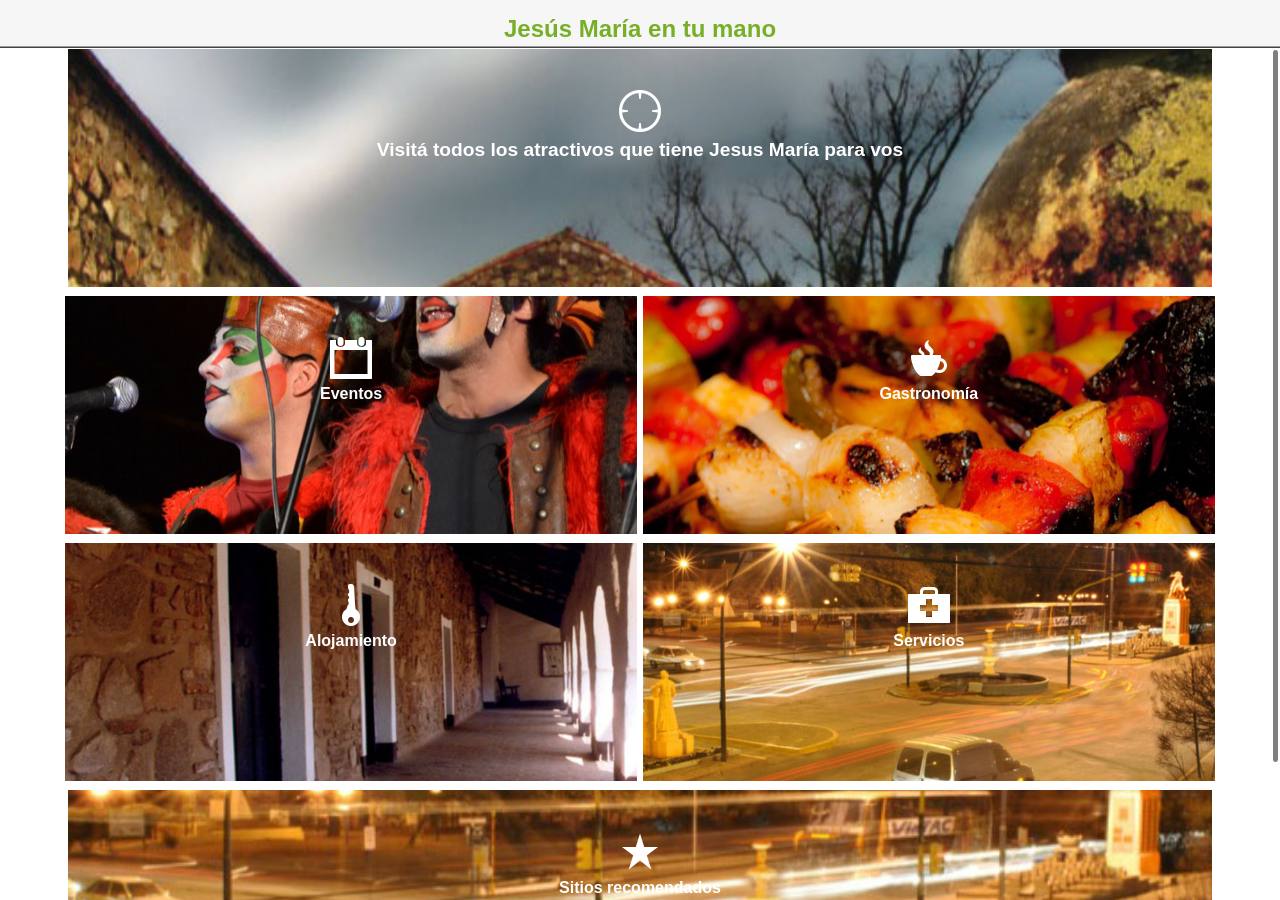
==== dc/dc/index.html @ 5f482e43 "Nuevo Swiper funcionando" ====
<!DOCTYPE html>
<html>
<head>
    <title></title>
   <!--  <meta name="viewport" content="initial-scale=1.0; maximum-scale=1.0; minimum-scale=1.0; user-scalable=no;" /> -->
    <meta name="viewport" content="width=device-width, initial-scale=1.0, maximum-scale=1.0, user-scalable=no">

    <link rel="stylesheet" href="libs/app-ui/viewnavigator/viewnavigator.css" type="text/css" />
    <link rel="stylesheet" href="libs/css/activityIndicator.css" type="text/css" />
    <link rel="stylesheet" href="libs/css/idangerous.swiper.css" type="text/css" />
    <link rel="stylesheet" href="libs/leaflet/leaflet.css" type="text/css" />
    <link rel="stylesheet" href="libs/bootstrap/css/bootstrap.css" type="text/css" />
    <link rel="stylesheet" href="assets/styles.css" type="text/css" />
    <link rel="stylesheet" href="assets/ionicons.css" type="text/css" />

</head>

<body>
    <div id="viewNavigator_header" style="">
        <div class="viewNavigator_header_title">Descubr&iacute; Calamuchita</div>
    </div>
    <div id="homeView" style="height:100%; position:absolute; top:46px; padding: 0px; padding-top: 40px;">
        <div class="activityIndicator"></div>
    </div>


    <!-- USED FOR PRECACHING CSS STYLES AND ASSETS -->
    <div style="width:0px;height:0px;overflow: hidden; visibility: hidden">
        <div class="viewNavigator_backButton" />
        <div class="viewNavigator_backButton_active" />
        <div class="viewNavigator_backButton:active" />
        <div class="searchGraphic" />
        <div class="header" />
        <img src="assets/images/lettuce.jpg"/>
        <!-- <img src="assets/images/iOSbackButton.png"/>
        <img src="assets/images/iOSbackButton_active.png"/> -->
        <img src="assets/images/usa.png" />
        <img src="assets/images/walk/52bf27.png" />
        <img src="assets/images/walk/e87562.png" />
        <img src="assets/images/walk/e8da62.png" />
        <ul class="data-list"><li>test</li></ul>
    </div>

</body>

<!-- LIBS -->
<script src="libs/jquery-1.10.1.min.js"></script>
<script src="libs/jquery.animate-enhanced.js"></script>
<script src="libs/iscroll.js"></script>
<script src="libs/underscore-1.3.3.min.js"></script>
<script src="libs/backbone-0.9.2.min.js"></script>
<script src="libs/noClickDelay.js"></script>
<script src="libs/app-ui/viewnavigator/viewnavigator.js"></script>
<script src="libs/geo.js"></script>
<script src="libs/leaflet/leaflet.js"></script>
<!-- <script src="libs/swipe.js"></script> -->
<script src="libs/bootstrap/js/bootstrap.min.js"></script>
<script src="libs/idangerous.swiper-2.1.min.js"></script>

<script src="cordova.js"></script>

<!-- APP SCRIPTS -->
<script src="app/App.js"></script>
<script src="app/TemplateManager.js"></script>
<script src="app/views/AboutView.js"></script>
<script src="app/views/HomeView.js"></script>
<script src="app/views/LoadItemsView.js"></script>
<script src="app/views/ListView.js"></script>
<script src="app/views/ListItemView.js"></script>
<script src="app/views/ItemView.js"></script>
<script src="app/views/ItemView.js"></script>
<script src="app/util/NativeUtil.js"></script>
<script src="app/util/GeoWatcher.js"></script>
<script src="app/util/ViewNavigatorUtil.js"></script>
<script src="app/util/HTMLUtil.js"></script>
<script src="app/util/POIUtil.js"></script>
<script src="app/util/JSonUtil.js"></script>
<script src="app/model/ModelManager.js"></script>
<script src="app/main.js"></script>

</html>
---- dc/dc/libs/app-ui/viewnavigator/viewnavigator.css ----
/*
THIS SOFTWARE IS PROVIDED BY ANDREW M. TRICE ''AS IS'' AND ANY EXPRESS OR IMPLIED
WARRANTIES, INCLUDING, BUT NOT LIMITED TO, THE IMPLIED WARRANTIES OF MERCHANTABILITY AND
FITNESS FOR A PARTICULAR PURPOSE ARE DISCLAIMED. IN NO EVENT SHALL ANDREW M. TRICE OR
CONTRIBUTORS BE LIABLE FOR ANY DIRECT, INDIRECT, INCIDENTAL, SPECIAL, EXEMPLARY, OR
CONSEQUENTIAL DAMAGES (INCLUDING, BUT NOT LIMITED TO, PROCUREMENT OF SUBSTITUTE GOODS OR
SERVICES; LOSS OF USE, DATA, OR PROFITS; OR BUSINESS INTERRUPTION) HOWEVER CAUSED AND ON
ANY THEORY OF LIABILITY, WHETHER IN CONTRACT, STRICT LIABILITY, OR TORT (INCLUDING
NEGLIGENCE OR OTHERWISE) ARISING IN ANY WAY OUT OF THE USE OF THIS SOFTWARE, EVEN IF
ADVISED OF THE POSSIBILITY OF SUCH DAMAGE.
*/


.viewNavigator_root {
	width:100%;
	height:100%;
	background-color:666666;
	overflow:hidden;
}

.viewNavigator_header {
	position:absolute;
	width:100%;
	height:46px;
	overflow:hide;
	padding:0px;
}

.viewNavigator_header_backlink {
	position:absolute;
	top:0px;
	left:0px;
	z-index:2;
	
	white-space: nowrap;
    overflow: hidden;
    text-overflow: ellipsis;
    -o-text-overflow: ellipsis;
    
    max-width:30%;
}

.viewNavigator_header_title {

	position:absolute;
	top:12px;
	left:0%;
	right:0%;
	margin-left:auto;
	margin-right:auto;
	text-align:center;
	font-weight: bold;
	color: #FFFFFF;
	white-space: nowrap;
    overflow: hidden;
    text-overflow: ellipsis;
    -o-text-overflow: ellipsis;
    
    max-width:48%;
}

.viewNavigator_headerContent {

    backface-visibility: hidden;
	-webkit-backface-visibility: hidden;
	
	transform: translate3d(0,0,0);
	-webkit-transform: translate3d(0,0,0);

	position:absolute;
}

.viewNavigator_headerActions {
    position: absolute;
    top:0px;
    right:0px;
    padding-top: 8px;
    padding-right: 10px;
}

.viewNavigator_content {
	position:absolute;
	top:46px;
	left:0px;
	right:0px;
	bottom:0px;
	overflow:hidden;
	
   backface-visibility: hidden;
	-webkit-backface-visibility: hidden;
    -webkit-transform:translate3d(0,0,0);
}


/* ANDROID BUG WORKAROUND */
.viewNavigator_content select {
	overflow:auto;
	position:relative;
    backface-visibility: auto;
	-webkit-backface-visibility: auto;
}

/*
.viewNavigator_content div {

    backface-visibility: visible;
    -webkit-backface-visibility: visible;
    -webkit-transform: translate3d(0,0,0);
}*/

.viewNavigator_contentHolder {
	position:absolute;
	top:0px;
	left:0px;
	right:0px;
	bottom:0px;
	background-color:white;
	overflow:auto;
	padding:0px;
	margin:0px;
    overflow: hidden;
	-webkit-overflow-scrolling : touch;
	min-width:100%;
	min-height:100%

    backface-visibility: hidden;
	-webkit-backface-visibility: hidden;

}

.viewNavigator_backface {
/*    backface-visibility: hidden;
	-webkit-backface-visibility: hidden;
*/
}

.viewNavigator_backButtonPosition {
	position:absolute;
	left: 5px;
	top: .6em;
}

.viewNavigator_backButton
{
	cursor:pointer;
	display: inline-block;
	white-space: nowrap;
	background-color: #ccc;
	border-radius: .2em;
	padding: 4px 10px;
	box-shadow: 0 0 1px 1px rgba(255,255,255,.8) inset, 0 1px 0 rgba(0,0,0,.3);
}

.viewNavigator_backButton:active
{
	background-color: #ddd;
}
---- dc/dc/libs/css/activityIndicator.css ----
.activityIndicator {
	height: 40px;
	width: 40px;
	-webkit-background-size: 40px 40px;
	margin: 0px auto;
	background-image: url("[data-uri]");
	-webkit-animation-duration: 1s;
	-webkit-animation-iteration-count: infinite;
	-webkit-animation-timing-function: linear;
	-webkit-animation-name: spinnerAnim;
}
@-webkit-keyframes spinnerAnim {
	0% { -webkit-transform: rotate(0deg); }
	100% { -webkit-transform: rotate(360deg); }
}
---- dc/dc/libs/leaflet/leaflet.css ----
/* required styles */

.leaflet-map-pane,
.leaflet-tile,
.leaflet-marker-icon,
.leaflet-marker-shadow,
.leaflet-tile-pane,
.leaflet-overlay-pane,
.leaflet-shadow-pane,
.leaflet-marker-pane,
.leaflet-popup-pane,
.leaflet-overlay-pane svg,
.leaflet-zoom-box,
.leaflet-image-layer,
.leaflet-layer { /* TODO optimize classes */
	position: absolute;
	}
.leaflet-container {
	overflow: hidden;
	outline: 0;
	}
.leaflet-tile,
.leaflet-marker-icon,
.leaflet-marker-shadow {
	-moz-user-select: none;
	-webkit-user-select: none;
	user-select: none;
	}
.leaflet-marker-icon,
.leaflet-marker-shadow {
	display: block;
	}
.leaflet-clickable {
	cursor: pointer;
	}
.leaflet-dragging, .leaflet-dragging .leaflet-clickable {
	cursor: move;
	}
.leaflet-container img {
    /* map is broken in FF if you have max-width: 100% on tiles */
	max-width: none !important;
	}
.leaflet-container img.leaflet-image-layer {
    /* stupid Android 2 doesn't understand "max-width: none" properly */
    max-width: 15000px !important;
    }

.leaflet-tile-pane { z-index: 2; }
.leaflet-objects-pane { z-index: 3; }
.leaflet-overlay-pane { z-index: 4; }
.leaflet-shadow-pane { z-index: 5; }
.leaflet-marker-pane { z-index: 6; }
.leaflet-popup-pane { z-index: 7; }

.leaflet-tile {
    filter: inherit;
    visibility: hidden;
	}
.leaflet-tile-loaded {
	visibility: inherit;
	}

.leaflet-zoom-box {
    width: 0;
    height: 0;
    }

/* Leaflet controls */

.leaflet-control {
	position: relative;
	z-index: 7;
	pointer-events: auto;
	}
.leaflet-top,
.leaflet-bottom {
	position: absolute;
	z-index: 1000;
	pointer-events: none;
	}
.leaflet-top {
	top: 0;
	}
.leaflet-right {
	right: 0;
	}
.leaflet-bottom {
	bottom: 0;
	}
.leaflet-left {
	left: 0;
	}
.leaflet-control {
	float: left;
	clear: both;
	}
.leaflet-right .leaflet-control {
	float: right;
	}
.leaflet-top .leaflet-control {
	margin-top: 10px;
	}
.leaflet-bottom .leaflet-control {
	margin-bottom: 10px;
	}
.leaflet-left .leaflet-control {
	margin-left: 10px;
	}
.leaflet-right .leaflet-control {
	margin-right: 10px;
	}

.leaflet-control-zoom {
	-moz-border-radius: 7px;
	-webkit-border-radius: 7px;
	border-radius: 7px;
	}
.leaflet-control-zoom {
	padding: 5px;
	background: rgba(0, 0, 0, 0.25);
	}
.leaflet-control-zoom a {
	background-color: rgba(255, 255, 255, 0.75);
	}
.leaflet-control-zoom a, .leaflet-control-layers a {
	background-position: 50% 50%;
	background-repeat: no-repeat;
	display: block;
	}
.leaflet-control-zoom a {
	-moz-border-radius: 4px;
	-webkit-border-radius: 4px;
	border-radius: 4px;
	width: 19px;
	height: 19px;
	}
.leaflet-control-zoom a:hover {
	background-color: #fff;
	}
.leaflet-touch .leaflet-control-zoom a {
	width: 27px;
	height: 27px;
	}
.leaflet-control-zoom-in {
	background-image: url(images/zoom-in.png);
	margin-bottom: 5px;
	}
.leaflet-control-zoom-out {
	background-image: url(images/zoom-out.png);
	}

.leaflet-control-layers {
	box-shadow: 0 1px 7px #999;
	background: #f8f8f9;
	-moz-border-radius: 8px;
	-webkit-border-radius: 8px;
	border-radius: 8px;
	}
.leaflet-control-layers a {
	background-image: url(images/layers.png);
	width: 36px;
	height: 36px;
	}
.leaflet-touch .leaflet-control-layers a {
	width: 44px;
	height: 44px;
	}
.leaflet-control-layers .leaflet-control-layers-list,
.leaflet-control-layers-expanded .leaflet-control-layers-toggle {
	display: none;
	}
.leaflet-control-layers-expanded .leaflet-control-layers-list {
	display: block;
	position: relative;
	}
.leaflet-control-layers-expanded {
	padding: 6px 10px 6px 6px;
	font: 12px/1.5 "Helvetica Neue", Arial, Helvetica, sans-serif;
	color: #333;
	background: #fff;
	}
.leaflet-control-layers input {
	margin-top: 2px;
	position: relative;
	top: 1px;
	}
.leaflet-control-layers label {
	display: block;
	}
.leaflet-control-layers-separator {
	height: 0;
	border-top: 1px solid #ddd;
	margin: 5px -10px 5px -6px;
	}

.leaflet-container .leaflet-control-attribution {
	background-color: rgba(255, 255, 255, 0.7);
	box-shadow: 0 0 5px #bbb;
	margin: 0;
    }

.leaflet-control-attribution,
.leaflet-control-scale-line {
	padding: 0 5px;
	color: #333;
	}

.leaflet-container .leaflet-control-attribution,
.leaflet-container .leaflet-control-scale {
	font: 11px/1.5 "Helvetica Neue", Arial, Helvetica, sans-serif;
	}

.leaflet-left .leaflet-control-scale {
	margin-left: 5px;
	}
.leaflet-bottom .leaflet-control-scale {
	margin-bottom: 5px;
	}

.leaflet-control-scale-line {
	border: 2px solid #777;
	border-top: none;
	color: black;
	line-height: 1;
	font-size: 10px;
	padding-bottom: 2px;
	text-shadow: 1px 1px 1px #fff;
	background-color: rgba(255, 255, 255, 0.5);
	}
.leaflet-control-scale-line:not(:first-child) {
	border-top: 2px solid #777;
	padding-top: 1px;
	border-bottom: none;
	margin-top: -2px;
	}
.leaflet-control-scale-line:not(:first-child):not(:last-child) {
	border-bottom: 2px solid #777;
	}

.leaflet-touch .leaflet-control-attribution, .leaflet-touch .leaflet-control-layers {
	box-shadow: none;
	}
.leaflet-touch .leaflet-control-layers {
	border: 5px solid #bbb;
	}


/* Zoom and fade animations */

.leaflet-fade-anim .leaflet-tile, .leaflet-fade-anim .leaflet-popup {
	opacity: 0;

	-webkit-transition: opacity 0.2s linear;
	-moz-transition: opacity 0.2s linear;
	-o-transition: opacity 0.2s linear;
	transition: opacity 0.2s linear;
	}
.leaflet-fade-anim .leaflet-tile-loaded, .leaflet-fade-anim .leaflet-map-pane .leaflet-popup {
	opacity: 1;
	}

.leaflet-zoom-anim .leaflet-zoom-animated {
	-webkit-transition: -webkit-transform 0.25s cubic-bezier(0.25,0.1,0.25,0.75);
	-moz-transition: -moz-transform 0.25s cubic-bezier(0.25,0.1,0.25,0.75);
	-o-transition: -o-transform 0.25s cubic-bezier(0.25,0.1,0.25,0.75);
	transition: transform 0.25s cubic-bezier(0.25,0.1,0.25,0.75);
	}

.leaflet-zoom-anim .leaflet-tile,
.leaflet-pan-anim .leaflet-tile,
.leaflet-touching .leaflet-zoom-animated {
    -webkit-transition: none;
    -moz-transition: none;
    -o-transition: none;
    transition: none;
    }

.leaflet-zoom-anim .leaflet-zoom-hide {
	visibility: hidden;
	}


/* Popup layout */

.leaflet-popup {
	position: absolute;
	text-align: center;
	}
.leaflet-popup-content-wrapper {
	padding: 1px;
	text-align: left;
	}
.leaflet-popup-content {
	margin: 14px 20px;
	}
.leaflet-popup-tip-container {
	margin: 0 auto;
	width: 40px;
	height: 20px;
	position: relative;
	overflow: hidden;
	}
.leaflet-popup-tip {
	width: 15px;
	height: 15px;
	padding: 1px;

	margin: -8px auto 0;

	-moz-transform: rotate(45deg);
	-webkit-transform: rotate(45deg);
	-ms-transform: rotate(45deg);
	-o-transform: rotate(45deg);
	transform: rotate(45deg);
	}
.leaflet-container a.leaflet-popup-close-button {
	position: absolute;
	top: 0;
	right: 0;
	padding: 4px 5px 0 0;
	text-align: center;
	width: 18px;
	height: 14px;
	font: 16px/14px Tahoma, Verdana, sans-serif;
	color: #c3c3c3;
	text-decoration: none;
	font-weight: bold;
	}
.leaflet-container a.leaflet-popup-close-button:hover {
	color: #999;
	}
.leaflet-popup-content p {
	margin: 18px 0;
	}
.leaflet-popup-scrolled {
	overflow: auto;
	border-bottom: 1px solid #ddd;
	border-top: 1px solid #ddd;
	}


/* Visual appearance */

.leaflet-container {
	background: #ddd;
	}
.leaflet-container a {
	color: #0078A8;
	}
.leaflet-container a.leaflet-active {
    outline: 2px solid orange;
    }
.leaflet-zoom-box {
	border: 2px dotted #05f;
	background: white;
	opacity: 0.5;
	}
.leaflet-div-icon {
    background: #fff;
    border: 1px solid #666;
    }
.leaflet-editing-icon {
    border-radius: 2px;
    }
.leaflet-popup-content-wrapper, .leaflet-popup-tip {
	background: white;

	box-shadow: 0 3px 10px #888;
	-moz-box-shadow: 0 3px 10px #888;
	-webkit-box-shadow: 0 3px 14px #999;
	}
.leaflet-popup-content-wrapper {
	-moz-border-radius: 20px;
	-webkit-border-radius: 20px;
	border-radius: 20px;
	}
.leaflet-popup-content {
	font: 12px/1.4 "Helvetica Neue", Arial, Helvetica, sans-serif;
	}
---- dc/dc/assets/styles.css ----
* {
-webkit-touch-callout: none;
-webkit-user-select: none;
}

input,
textarea {
	-webkit-touch-callout: auto;
	-webkit-user-select: auto;
}

body {
	position:absolute;
	top:0px;
	bottom:0px;
	left:0px;
	right:0px;
	overflow: hidden;
	padding: 0px;
	margin: 0px;
	background-color:#555;
}
.subtext {
    font-size:0.85em;
    font-color: #888;
}

.data-list {
	-webkit-touch-callout: none;
	-webkit-user-select: none;
	-khtml-user-select: none;
	-moz-user-select: none;
	-ms-user-select: none;
	user-select: none;
	overflow: hidden;
	position:relative;
	background-color: #FFF;
	min-height:100%;

	padding:0;
	margin:0;
	        /*
    backface-visibility: hidden;
	-webkit-backface-visibility: hidden;
	*/
}

.data-list-lightweight {
    -webkit-touch-callout: none;
    -webkit-user-select: none;
    -khtml-user-select: none;
    -moz-user-select: none;
    -ms-user-select: none;
    user-select: none;
    position:relative;
    margin: 0px;
}

.data-list-lightweight ul,
.data-list-lightweight li
.data-list ul,
.data-list li {
	padding:0;
	margin:0;
	border:none;
    position: relative;
}

.data-list-lightweight ul,
.data-list ul {
	display:block;
	width:100%;
	max-width:100%;
}

.data-list-lightweight li,
.data-list li {
    cursor:pointer;
    font-size:1em;
	padding:1em;
	padding-left:1em;
	padding-right:1px;
	display:block;
	border-top:1px solid #CCC;
	border-bottom:none;
    background-color: white;

    background-image:url('images/more_disclosure.png');
    background-position:right center;
    background-repeat:no-repeat;
}

.data-list-lightweight li.listSelected,
.data-list li.listSelected {
	color:#FFF;
	border-top:1px solid #77AF28;
	background-color: #77AF28;
    font-weight: bold;
    background-image:url('images/more_disclosure_white.png');
}


/*ViewNavigator Styles*/

.viewNavigator_header {
    background:#f6f6f6;
    color:#77AF28;
}

.viewNavigator_header_title {
    color:#77AF28;
    font-size:1.5em;
    max-width:75%;
}

.viewNavigator_backButton {
    position:absolute;
    top:8px;
    left:5px;
    /*-webkit-border-image:url("images/iOSbackButton.png") 0 4 0 12;*/
    /*border-width:0 4px 0 12px;
    color: white;*/
    font-weight: bold;
    /*background: none;*/
    text-decoration: none;
    color: #77AF28;
}

.viewNavigator_backButton_active,
.viewNavigator_backButton:active {
    /*background: none;
    -webkit-border-image: url("images/iOSbackButton_active.png") 0 4 0 12;*/
}

.viewNavigator_content {
    border-top:1px solid #999;
    background:#444;
    color:#444;
}

.viewNavigator_contentHolder {
    color:#444;
    background: #888;
    border:none;
    backface-visibility: hidden;
    -webkit-backface-visibility: hidden;

    transform: translate3d(0,0,0);
    -webkit-transform: translate3d(0,0,0);
}

.viewNavigator_contentHolder > div:first-child {
    min-height:100%;
    background:#FFF;
    /*background-image:url('graphics/wheat_bg.png');
    background-position: top left;
    background-repeat:repeat;*/
    border-bottom:1px solid #444;
    border-top:1px solid #444;

    backface-visibility: hidden;
	-webkit-backface-visibility: hidden;

	transform: translate3d(0,0,0);
	-webkit-transform: translate3d(0,0,0);
}
/*.viewNavigator_backButton:before {
    content: '\f124';
    font-family: 'Ionicons';
}*/
.viewNavigator_backButton {
    background: none;
    box-shadow: none;
}

/*End ViewNavigator Styles*/

#cityList,
#stateList{
    height:140px;
    background-color:white;
}
#cityList li,
#stateList li{
    padding:0.5em;
}

#searchString {
    width:85%;
}


#homeView {
    width:100%;
    margin:0px;
    padding-bottom:20px;
    display: block;
    text-align: center;
    border:none;
}

/*@media screen and (max-device-width : 767px) {
    #homeView {
        background: url('images/background_480.jpg');
    }
}

@media screen and (min-device-width : 768px) {
    #homeView {
        background: url('images/background_1024.jpg');
    }
}*/

.well {
    background-color: rgba(255,255,255,0.9);
}

#homeView #wrapper {
    text-align: left;
    padding:10px;
}

#homeView .well {
}

#homeView a {
    background: rgba(255,255,255,0.1);
    border-radius: 10px;
    padding-top:5px;
    padding-bottom:5px;
}



#selectCuisine {
    text-align: center;
    width:100%;
    padding:0.5em;
}

.searchBackground {
    height:100%;
    width:100%;
}


/*@media screen and (max-device-width : 767px) {
    .searchBackground {
        background: url('images/background_480.jpg');
    }
}

@media screen and (min-device-width : 768px) {
    .searchBackground {
        background: url('images/background_1024.jpg');
    }
}*/

.searchBGOverlay {
    margin: 0px;
    top:0px;
    left:0px;
    bottom:0px;
    right:0px;
    position: absolute;
    background: rgba(255,255,255,0.85);
}

.searchWrapper {
    padding-top: 25px;
    margin-left: auto;
    margin-right: auto;
    top:50%;
    left:50%;
    position: absolute;
}

.searchGraphic {
    background: url('images/logomuni.png') no-repeat;
    width:325px;
    height:325px;
    position:absolute;
    margin-left:-160px;
    margin-top: -215px;
}

.searchGraphic .activityIndicator {
    position:absolute;
    top: 104px;
    left: 174px;
}


.header {
    background: url('images/lettuce.jpg') no-repeat;
}

.header h1 {
    background: url('images/lettuce.jpg') no-repeat;
    margin:0px;
    padding:10px 10px;
    color: white;
    text-shadow: 2px 2px #000;
}

.searchString {
    color: #619C00;
    font-weight:bold;
}


.data-list li #bar{
    position: absolute;
    bottom:0px;
    left:0px;
    /*background: rgba(200,200,200,0.12); */
    background: url('images/bar_background.png');
    border-right: 1px solid rgba(150,150,150,0.16);
    top:0px;
    z-index: 0;
    overflow: hidden;
}

.data-list li #bar #watermark{
    position: relative;
    margin-left:0px;
    margin-top:50px;
    font-size: 10em;
    color: rgba( 255,255,255,0.5 );
}

.data-list li #overlay{
    position: relative;
    width:100%;
    z-index: 1;
}

.data-list li #overlay #name{
    color: #619C00;
    font-weight:bold;
    font-size: 1.35em;
}

.data-list li.listSelected #overlay #name,
.data-list li .listSelected #overlay #name,
.data-list .listSelected div #name,
.data-list li .listSelected div #name{
    text-shadow: 1px 1px #000;
    color: #8CE200;
}

.green,
.price {
    color: #619C00;
}

li #time {
    font-size: 0.8em;
    font-weight: bold;
}

li.listSelected .price {
    text-shadow: 1px 1px #000;
    /*color: #8CE200;*/
}

.shadow,
.cuisine .listSelected,
li.listSelected #walker,
li.listSelected #overlay {
    text-shadow: 1px 1px #000;
}
.lightShadow {
    text-shadow: 1px 1px #777;
}

.data-list li #overlay #distance{
    font-size:0.75em;
    font-style: italic;

}

.ratingStar {
    fill:#619C00;
}

li.listSelected .ratingStar {
    fill:#8CE200;
}

.padded {
    padding-left:10px;
    padding-right: 10px;
}

.label {
    font-weight: bold;
    width:60px;
    display: inline-block;
}

.wideLabel {
    width:120px;
    display: inline-block;
}

.detailMapContainer {
    border-top:1px solid #619C00;
    border-bottom:1px solid #619C00;
}

.toolbar {
    background: #DDD;
    border-top: 1px solid #999;
    border-bottom: 1px solid #666;
    padding: 10px;
}

.amenitiesFirstCol {
    width: 50%;
}

.gpu {   /*
    backface-visibility: hidden;
    -webkit-backface-visibility: hidden;

    transform: translate3d(0,0,0);
    -webkit-transform: translate3d(0,0,0); */
}

.data-table {
    width:100%;
}

.data-table div div {
    border-bottom: 1px solid #ccc;
    padding: 10px;
}

/*Swiper Dangerous*/

.swiper-container {
  height: 15em;
  width: 100%;
}
.content-slide {
  padding: 20px;
  color: #fff;
}
.swiper-slide img {
  max-width: 100%;
}
.title {
  font-size: 25px;
  margin-bottom: 10px;
}
.pagination {
  position: absolute;
  left: 0;
  text-align: center;
  bottom:5px;
  width: 100%;
}
.swiper-pagination-switch {
  display: inline-block;
  width: 10px;
  height: 10px;
  border-radius: 10px;
  background: #999;
  box-shadow: 0px 1px 2px #555 inset;
  margin: 0 3px;
  cursor: pointer;
}
.swiper-active-switch {
  background: #fff;
}

/*Swipe*/


.swipe {
 	overflow: hidden;
 	/*visibility: hidden;*/
 	position: relative;
}
.swipe-wrap {
 	overflow: hidden;
 	position: relative;
}
.swipe-wrap > div {
 	float:left;
 	width:100%;
 	position: relative;
}



/* Propios */

#slider{
	height: 15em;
}
#slider img{
	width: 100%;
}
.container {
	text-align: center;
    padding: 0;
}
.barra {
	background: #999;
	width: 100%;
	height: 4em;
	color: #222;
}
#footer {
    position:absolute; z-index:200;
    bottom:0; left:0;
    width:100%;
    height:48px;
    background-color:#77AF28;
    padding:0;
    padding-top: 1em;
    border-top:1px solid #444;
    text-align: center;
}
.footerIcon{
	display: inline-block;
	width: 18%;
	vertical-align: central;
	text-align: center;
	font-size: 1.7em;
	color: white;
}
.footerIcon span{
	display: block;
}
.footerIconTxt{
	font-size: .5em;
}
.homeButton{
	width:48%;
	display: inline-block;
	border: 1px solid #FFFFFF;
	overflow: hidden;
	height: 10em;
	text-align: center;
	margin: 0;
}
.back1{
    background-image:url('images/imagen1.jpg');
}
.back2{
    background-image:url('images/imagen2.jpg');
}
.back3{
    background-image:url('images/imagen3.jpg');
}
.back4{
    background-image:url('images/imagen4.jpg');
}
.back5{
    background-image:url('images/imagen5.jpg');
}
.homeButton:first-child, .homeButton:last-child{
	width: 98%;
}
.homeButton .icon{
	font-size: 3em;
	color: #fff;
	margin-top: .8em;
}
.homeButton p{
	/*-webkit-backface-visibility: hidden;*/
	color: #FFFFFF;
    font-weight: bold;
}
.container .homeButton:first-child p{
	/*-webkit-backface-visibility: hidden;*/
	font-size: 1.2em;
	color: #FFFFFF;
    padding: 0 1em;
}
.img{
	padding: 0;
	margin: 0;
	width: 100%;
	height: 100%;
	/*background-image: url(../img/imagen1.jpg);*/
	background-repeat: no-repeat;
	background-position: center center;
	background-size: cover;
}
.featured{
	background-color: #f6f6f6!important;
}
.barTitle{
	display: block;
	font-size: 1.3em;
}
.barAddress, .barTel{
	display: block;
}
.itemDescription p{
	text-align: left;
	padding: 1em;
	padding-top: .2em;
	padding-bottom: .2em;
}
.container .itemWell{
    background-color: #f5f5f5;
    text-align: left;
    padding: 10px;
}
.itemWell{
    background-color: #f5f5f5;
    text-align: left;
}
.itemWell .barButtons{
    text-align: right;
}
.itemWell .barButtons .icon{
    font-size: 1.5em;
}

@media screen and (min-device-width : 768px) {
    body{
    	font-size: 16px;
    }
    #slider {
        height: 25em;
    }
    .homeButton{
	width:49%;
	height: 15em;
}
	#thelist li{
		height: 5em;
		vertical-align: middle;
	}
}
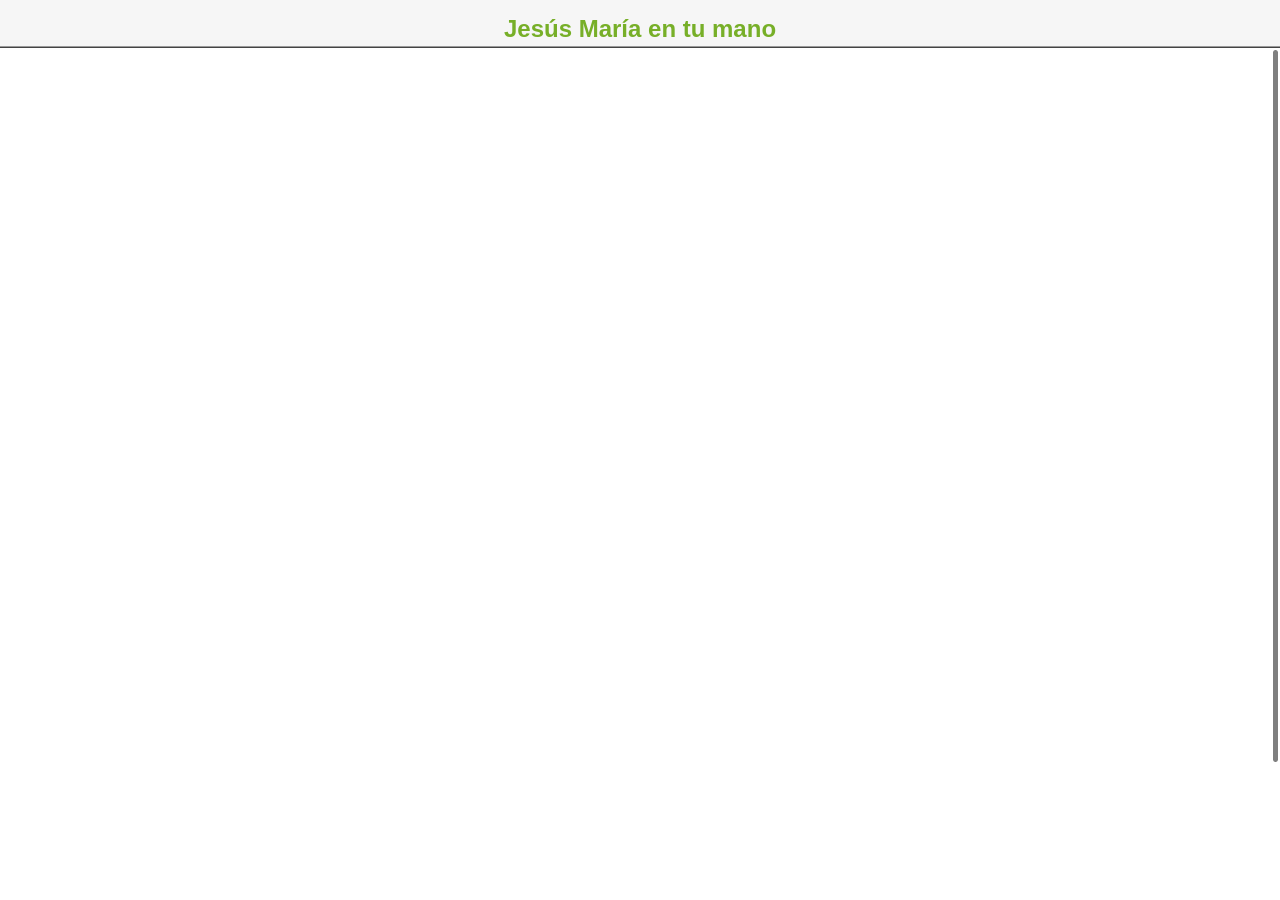
==== commit c8cff352: "Lipieza gral + loadView" ====
--- a/dc/dc/index.html
+++ b/dc/dc/index.html
@@ -17,7 +17,7 @@
 
 <body>
     <div id="viewNavigator_header" style="">
-        <div class="viewNavigator_header_title">Descubr&iacute; Calamuchita</div>
+        <div class="viewNavigator_header_title">Jes&uacute;s Mar&iacute;a en tu Mano</div>
     </div>
     <div id="homeView" style="height:100%; position:absolute; top:46px; padding: 0px; padding-top: 40px;">
         <div class="activityIndicator"></div>
@@ -29,7 +29,6 @@
         <div class="viewNavigator_backButton" />
         <div class="viewNavigator_backButton_active" />
         <div class="viewNavigator_backButton:active" />
-        <div class="searchGraphic" />
         <div class="header" />
         <img src="assets/images/lettuce.jpg"/>
         <!-- <img src="assets/images/iOSbackButton.png"/>
@@ -53,8 +52,7 @@
 <script src="libs/app-ui/viewnavigator/viewnavigator.js"></script>
 <script src="libs/geo.js"></script>
 <script src="libs/leaflet/leaflet.js"></script>
-<!-- <script src="libs/swipe.js"></script> -->
-<script src="libs/bootstrap/js/bootstrap.min.js"></script>
+<!-- <script src="libs/bootstrap/js/bootstrap.min.js"></script> -->
 <script src="libs/idangerous.swiper-2.1.min.js"></script>
 
 <script src="cordova.js"></script>
--- a/dc/dc/assets/styles.css
+++ b/dc/dc/assets/styles.css
@@ -239,25 +239,14 @@
     padding:0.5em;
 }
 
-.searchBackground {
+/* Load View Search */
+
+/*.searchBackground {
     height:100%;
     width:100%;
-}
-
-
-/*@media screen and (max-device-width : 767px) {
-    .searchBackground {
-        background: url('images/background_480.jpg');
-    }
-}
-
-@media screen and (min-device-width : 768px) {
-    .searchBackground {
-        background: url('images/background_1024.jpg');
-    }
 }*/
 
-.searchBGOverlay {
+/*.searchBGOverlay {
     margin: 0px;
     top:0px;
     left:0px;
@@ -283,6 +272,15 @@
     position:absolute;
     margin-left:-160px;
     margin-top: -215px;
+}*/
+.loadItems{
+    padding: 5em !important;
+}
+.loadItems .progress{
+    margin-top: 5em;
+}
+.loadItems .progress-bar{
+    background-color: #77AF28;
 }
 
 .searchGraphic .activityIndicator {
@@ -291,6 +289,7 @@
     left: 174px;
 }
 
+/* End Load View Search */
 
 .header {
     background: url('images/lettuce.jpg') no-repeat;
@@ -476,25 +475,6 @@
   background: #fff;
 }
 
-/*Swipe*/
-
-
-.swipe {
- 	overflow: hidden;
- 	/*visibility: hidden;*/
- 	position: relative;
-}
-.swipe-wrap {
- 	overflow: hidden;
- 	position: relative;
-}
-.swipe-wrap > div {
- 	float:left;
- 	width:100%;
- 	position: relative;
-}
-
-
 
 /* Propios */
 
@@ -621,7 +601,8 @@
     text-align: right;
 }
 .itemWell .barButtons .icon{
-    font-size: 1.5em;
+    font-size: 2em;
+    width: .5em;
 }
 
 @media screen and (min-device-width : 768px) {
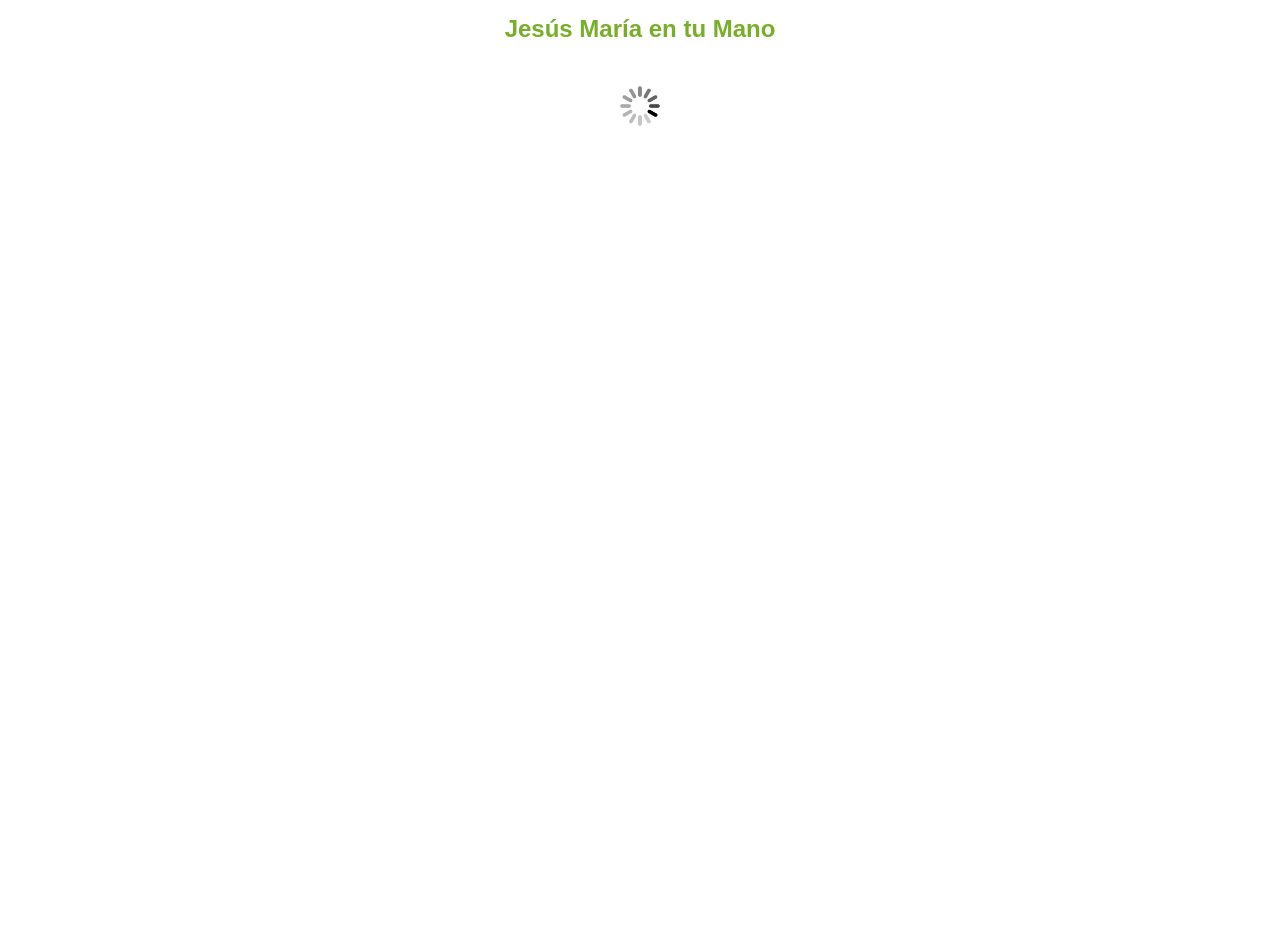
==== commit e23de784: "Ajustes android" ====
--- a/dc/dc/index.html
+++ b/dc/dc/index.html
@@ -66,7 +66,7 @@
 <script src="app/views/ListView.js"></script>
 <script src="app/views/ListItemView.js"></script>
 <script src="app/views/ItemView.js"></script>
-<script src="app/views/ItemView.js"></script>
+<script src="app/views/LoadItemView.js"></script>
 <script src="app/util/NativeUtil.js"></script>
 <script src="app/util/GeoWatcher.js"></script>
 <script src="app/util/ViewNavigatorUtil.js"></script>
--- a/dc/dc/assets/styles.css
+++ b/dc/dc/assets/styles.css
@@ -19,7 +19,7 @@
 	overflow: hidden;
 	padding: 0px;
 	margin: 0px;
-	background-color:#555;
+	background-color:#FFF;
 }
 .subtext {
     font-size:0.85em;
@@ -37,7 +37,6 @@
 	position:relative;
 	background-color: #FFF;
 	min-height:100%;
-
 	padding:0;
 	margin:0;
 	        /*
@@ -82,7 +81,7 @@
 	padding-left:1em;
 	padding-right:1px;
 	display:block;
-	border-top:1px solid #CCC;
+	border-top:1px solid #999;
 	border-bottom:none;
     background-color: white;
 
@@ -116,7 +115,7 @@
 
 .viewNavigator_backButton {
     position:absolute;
-    top:8px;
+    top:16px;
     left:5px;
     /*-webkit-border-image:url("images/iOSbackButton.png") 0 4 0 12;*/
     /*border-width:0 4px 0 12px;
@@ -213,7 +212,7 @@
 }*/
 
 .well {
-    background-color: rgba(255,255,255,0.9);
+    /*background-color: rgba(255,255,255,0.9);*/
 }
 
 #homeView #wrapper {
@@ -527,6 +526,21 @@
 	height: 10em;
 	text-align: center;
 	margin: 0;
+    position: relative;
+}
+.homeButton p{
+    position: absolute;
+    bottom: 0;
+    left:1em;
+    color: #FFFFFF;
+    font-weight: bold;
+    text-shadow: 0px 0px 10px rgba(0, 0, 0, 1);
+}
+.container .homeButton:first-child p{
+    /*-webkit-backface-visibility: hidden;*/
+    font-size: 1.2em;
+    color: #FFFFFF;
+    padding: 0 1em;
 }
 .back1{
     background-image:url('images/imagen1.jpg');
@@ -543,31 +557,25 @@
 .back5{
     background-image:url('images/imagen5.jpg');
 }
-.homeButton:first-child, .homeButton:last-child{
+.back6{
+    background-image:url('images/imagen6.jpg');
+}
+.back7{
+    background-image:url('images/imagen7.jpg');
+}
+.homeButton:first-child{
 	width: 98%;
 }
 .homeButton .icon{
 	font-size: 3em;
 	color: #fff;
 	margin-top: .8em;
-}
-.homeButton p{
-	/*-webkit-backface-visibility: hidden;*/
-	color: #FFFFFF;
-    font-weight: bold;
-}
-.container .homeButton:first-child p{
-	/*-webkit-backface-visibility: hidden;*/
-	font-size: 1.2em;
-	color: #FFFFFF;
-    padding: 0 1em;
 }
 .img{
 	padding: 0;
 	margin: 0;
 	width: 100%;
 	height: 100%;
-	/*background-image: url(../img/imagen1.jpg);*/
 	background-repeat: no-repeat;
 	background-position: center center;
 	background-size: cover;
@@ -587,6 +595,13 @@
 	padding: 1em;
 	padding-top: .2em;
 	padding-bottom: .2em;
+}
+.itemInfo{
+    text-align: left;
+}
+.itemInfo span{
+    display: block;
+    font-size: .9em;
 }
 .container .itemWell{
     background-color: #f5f5f5;
@@ -621,4 +636,35 @@
 		vertical-align: middle;
 	}
 }
-
+@media (min-width: 768px){}
+.container {
+    width: 100%;
+}
+.swiper-container {
+  height: 30em;
+}
+.data-list li {
+    font-size: 1.3em;
+    padding:2em;
+}
+.btn-sm{
+    padding: 10px 20px;
+    font-size: 15px;
+}
+.homeButton p{
+    font-size: 1.4em;
+}
+.container .homeButton:first-child p{
+    font-size: 1.4em;
+    padding: 0;
+}
+
+.adScreen{
+	left: 5%;
+	top: 5%;
+	width: 90%;
+	height: 90%;
+	background: red;
+	z-index: 100;
+	position: absolute;
+}
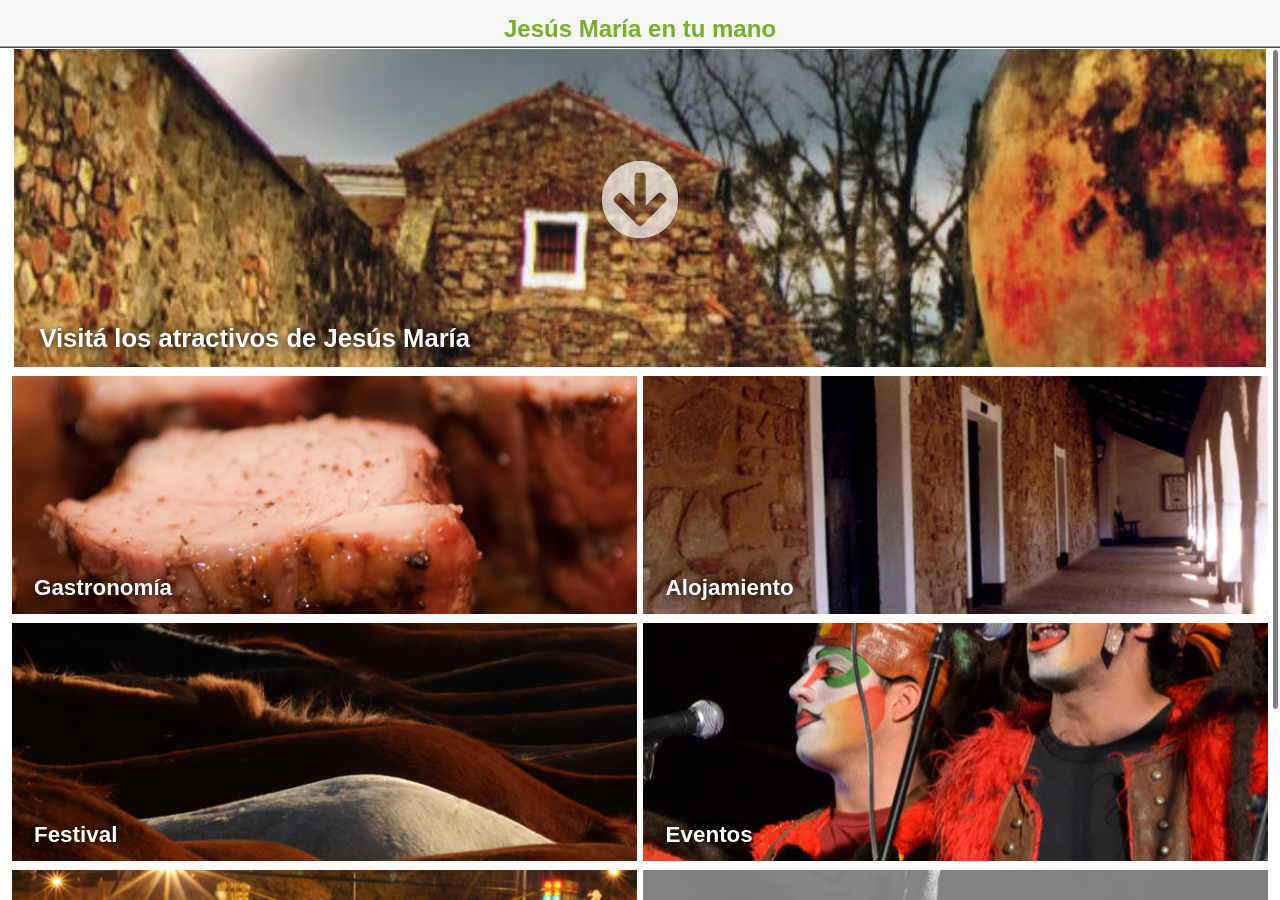
==== commit 1578b90e: "Cambios Varios de contenidos" ====
--- a/dc/dc/index.html
+++ b/dc/dc/index.html
@@ -29,14 +29,14 @@
         <div class="viewNavigator_backButton" />
         <div class="viewNavigator_backButton_active" />
         <div class="viewNavigator_backButton:active" />
-        <div class="header" />
-        <img src="assets/images/lettuce.jpg"/>
+        <div class="header"/>
+        <!-- <img src="assets/images/lettuce.jpg"/> -->
         <!-- <img src="assets/images/iOSbackButton.png"/>
         <img src="assets/images/iOSbackButton_active.png"/> -->
-        <img src="assets/images/usa.png" />
+        <!-- <img src="assets/images/usa.png" />
         <img src="assets/images/walk/52bf27.png" />
         <img src="assets/images/walk/e87562.png" />
-        <img src="assets/images/walk/e8da62.png" />
+        <img src="assets/images/walk/e8da62.png" /> -->
         <ul class="data-list"><li>test</li></ul>
     </div>
 
@@ -54,8 +54,8 @@
 <script src="libs/leaflet/leaflet.js"></script>
 <!-- <script src="libs/bootstrap/js/bootstrap.min.js"></script> -->
 <script src="libs/idangerous.swiper-2.1.min.js"></script>
-
 <script src="cordova.js"></script>
+<!-- <script type="text/javascript" charset="utf-8" src="PushNotification.js"></script> -->
 
 <!-- APP SCRIPTS -->
 <script src="app/App.js"></script>
@@ -75,5 +75,6 @@
 <script src="app/util/JSonUtil.js"></script>
 <script src="app/model/ModelManager.js"></script>
 <script src="app/main.js"></script>
+<script src="app/notifications.js"></script>
 
 </html>
--- a/dc/dc/assets/styles.css
+++ b/dc/dc/assets/styles.css
@@ -1,25 +1,25 @@
 
 * {
--webkit-touch-callout: none;
--webkit-user-select: none;
+    -webkit-touch-callout: none;
+    -webkit-user-select: none;
 }
 
 input,
 textarea {
-	-webkit-touch-callout: auto;
-	-webkit-user-select: auto;
+    -webkit-touch-callout: auto;
+    -webkit-user-select: auto;
 }
 
 body {
-	position:absolute;
-	top:0px;
-	bottom:0px;
-	left:0px;
-	right:0px;
-	overflow: hidden;
-	padding: 0px;
-	margin: 0px;
-	background-color:#FFF;
+    position:absolute;
+    top:0px;
+    bottom:0px;
+    left:0px;
+    right:0px;
+    overflow: hidden;
+    padding: 0px;
+    margin: 0px;
+    background-color:#FFF;
 }
 .subtext {
     font-size:0.85em;
@@ -27,22 +27,22 @@
 }
 
 .data-list {
-	-webkit-touch-callout: none;
-	-webkit-user-select: none;
-	-khtml-user-select: none;
-	-moz-user-select: none;
-	-ms-user-select: none;
-	user-select: none;
-	overflow: hidden;
-	position:relative;
-	background-color: #FFF;
-	min-height:100%;
-	padding:0;
-	margin:0;
-	        /*
+    -webkit-touch-callout: none;
+    -webkit-user-select: none;
+    -khtml-user-select: none;
+    -moz-user-select: none;
+    -ms-user-select: none;
+    user-select: none;
+    overflow: hidden;
+    position:relative;
+    background-color: #FFF;
+    min-height:100%;
+    padding:0;
+    margin:0;
+            /*
     backface-visibility: hidden;
-	-webkit-backface-visibility: hidden;
-	*/
+    -webkit-backface-visibility: hidden;
+    */
 }
 
 .data-list-lightweight {
@@ -60,43 +60,42 @@
 .data-list-lightweight li
 .data-list ul,
 .data-list li {
-	padding:0;
-	margin:0;
-	border:none;
+    padding:0;
+    margin:0;
+    border:none;
     position: relative;
 }
 
 .data-list-lightweight ul,
 .data-list ul {
-	display:block;
-	width:100%;
-	max-width:100%;
+    display:block;
+    width:100%;
+    max-width:100%;
 }
 
 .data-list-lightweight li,
 .data-list li {
     cursor:pointer;
     font-size:1em;
-	padding:1em;
-	padding-left:1em;
-	padding-right:1px;
-	display:block;
-	border-top:1px solid #999;
-	border-bottom:none;
+    /*padding:1em;
+    padding-left:1em;
+    padding-right:1px;*/
+    display:block;
+    /*border-top:1px solid #999;
+    border-bottom:none;
     background-color: white;
-
-    background-image:url('images/more_disclosure.png');
+    background-image: none !important;
     background-position:right center;
-    background-repeat:no-repeat;
-}
-
+    background-repeat:no-repeat;*/
+}
+/*TODO: Modificar esto y pasarlo al div del LI*/
 .data-list-lightweight li.listSelected,
 .data-list li.listSelected {
-	color:#FFF;
-	border-top:1px solid #77AF28;
-	background-color: #77AF28;
+    color:#FFF;
+    border-top:1px solid #999;
+    background-color: #e8e8e8;
     font-weight: bold;
-    background-image:url('images/more_disclosure_white.png');
+    /*background-image:url('images/more_disclosure_white.png');*/
 }
 
 
@@ -159,45 +158,45 @@
     border-top:1px solid #444;
 
     backface-visibility: hidden;
-	-webkit-backface-visibility: hidden;
-
-	transform: translate3d(0,0,0);
-	-webkit-transform: translate3d(0,0,0);
+    -webkit-backface-visibility: hidden;
+
+    transform: translate3d(0,0,0);
+    -webkit-transform: translate3d(0,0,0);
 }
 /*.viewNavigator_backButton:before {
     content: '\f124';
     font-family: 'Ionicons';
-}*/
-.viewNavigator_backButton {
-    background: none;
-    box-shadow: none;
-}
-
-/*End ViewNavigator Styles*/
-
-#cityList,
-#stateList{
-    height:140px;
-    background-color:white;
-}
-#cityList li,
-#stateList li{
-    padding:0.5em;
-}
-
-#searchString {
-    width:85%;
-}
-
-
-#homeView {
-    width:100%;
-    margin:0px;
-    padding-bottom:20px;
-    display: block;
-    text-align: center;
-    border:none;
-}
+    }*/
+    .viewNavigator_backButton {
+        background: none;
+        box-shadow: none;
+    }
+
+    /*End ViewNavigator Styles*/
+
+    #cityList,
+    #stateList{
+        height:140px;
+        background-color:white;
+    }
+    #cityList li,
+    #stateList li{
+        padding:0.5em;
+    }
+
+    #searchString {
+        width:85%;
+    }
+
+
+    #homeView {
+        width:100%;
+        margin:0px;
+        padding-bottom:20px;
+        display: block;
+        text-align: center;
+        border:none;
+    }
 
 /*@media screen and (max-device-width : 767px) {
     #homeView {
@@ -209,41 +208,41 @@
     #homeView {
         background: url('images/background_1024.jpg');
     }
-}*/
-
-.well {
-    /*background-color: rgba(255,255,255,0.9);*/
-}
-
-#homeView #wrapper {
-    text-align: left;
-    padding:10px;
-}
-
-#homeView .well {
-}
-
-#homeView a {
-    background: rgba(255,255,255,0.1);
-    border-radius: 10px;
-    padding-top:5px;
-    padding-bottom:5px;
-}
-
-
-
-#selectCuisine {
-    text-align: center;
-    width:100%;
-    padding:0.5em;
-}
-
-/* Load View Search */
+    }*/
+
+    .well {
+        /*background-color: rgba(255,255,255,0.9);*/
+    }
+
+    #homeView #wrapper {
+        text-align: left;
+        padding:10px;
+    }
+
+    #homeView .well {
+    }
+
+    #homeView a {
+        background: rgba(255,255,255,0.1);
+        border-radius: 10px;
+        padding-top:5px;
+        padding-bottom:5px;
+    }
+
+
+
+    #selectCuisine {
+        text-align: center;
+        width:100%;
+        padding:0.5em;
+    }
+
+    /* Load View Search */
 
 /*.searchBackground {
     height:100%;
     width:100%;
-}*/
+    }*/
 
 /*.searchBGOverlay {
     margin: 0px;
@@ -271,153 +270,153 @@
     position:absolute;
     margin-left:-160px;
     margin-top: -215px;
-}*/
-.loadItems{
-    padding: 5em !important;
-}
-.loadItems .progress{
-    margin-top: 5em;
-}
-.loadItems .progress-bar{
-    background-color: #77AF28;
-}
-
-.searchGraphic .activityIndicator {
-    position:absolute;
-    top: 104px;
-    left: 174px;
-}
-
-/* End Load View Search */
-
-.header {
-    background: url('images/lettuce.jpg') no-repeat;
-}
-
-.header h1 {
-    background: url('images/lettuce.jpg') no-repeat;
-    margin:0px;
-    padding:10px 10px;
-    color: white;
-    text-shadow: 2px 2px #000;
-}
-
-.searchString {
-    color: #619C00;
-    font-weight:bold;
-}
-
-
-.data-list li #bar{
-    position: absolute;
-    bottom:0px;
-    left:0px;
-    /*background: rgba(200,200,200,0.12); */
-    background: url('images/bar_background.png');
-    border-right: 1px solid rgba(150,150,150,0.16);
-    top:0px;
-    z-index: 0;
-    overflow: hidden;
-}
-
-.data-list li #bar #watermark{
-    position: relative;
-    margin-left:0px;
-    margin-top:50px;
-    font-size: 10em;
-    color: rgba( 255,255,255,0.5 );
-}
-
-.data-list li #overlay{
-    position: relative;
-    width:100%;
-    z-index: 1;
-}
-
-.data-list li #overlay #name{
-    color: #619C00;
-    font-weight:bold;
-    font-size: 1.35em;
-}
-
-.data-list li.listSelected #overlay #name,
-.data-list li .listSelected #overlay #name,
-.data-list .listSelected div #name,
-.data-list li .listSelected div #name{
-    text-shadow: 1px 1px #000;
-    color: #8CE200;
-}
-
-.green,
-.price {
-    color: #619C00;
-}
-
-li #time {
-    font-size: 0.8em;
-    font-weight: bold;
-}
-
-li.listSelected .price {
-    text-shadow: 1px 1px #000;
-    /*color: #8CE200;*/
-}
-
-.shadow,
-.cuisine .listSelected,
-li.listSelected #walker,
-li.listSelected #overlay {
-    text-shadow: 1px 1px #000;
-}
-.lightShadow {
-    text-shadow: 1px 1px #777;
-}
-
-.data-list li #overlay #distance{
-    font-size:0.75em;
-    font-style: italic;
-
-}
-
-.ratingStar {
-    fill:#619C00;
-}
-
-li.listSelected .ratingStar {
-    fill:#8CE200;
-}
-
-.padded {
-    padding-left:10px;
-    padding-right: 10px;
-}
-
-.label {
-    font-weight: bold;
-    width:60px;
-    display: inline-block;
-}
-
-.wideLabel {
-    width:120px;
-    display: inline-block;
-}
-
-.detailMapContainer {
-    border-top:1px solid #619C00;
-    border-bottom:1px solid #619C00;
-}
-
-.toolbar {
-    background: #DDD;
-    border-top: 1px solid #999;
-    border-bottom: 1px solid #666;
-    padding: 10px;
-}
-
-.amenitiesFirstCol {
-    width: 50%;
-}
+    }*/
+    .loadItems{
+        padding: 5em !important;
+    }
+    .loadItems .progress{
+        margin-top: 5em;
+    }
+    .loadItems .progress-bar{
+        background-color: #77AF28;
+    }
+
+    .searchGraphic .activityIndicator {
+        position:absolute;
+        top: 104px;
+        left: 174px;
+    }
+
+    /* End Load View Search */
+
+    .header {
+        background: url('images/lettuce.jpg') no-repeat;
+    }
+
+    .header h1 {
+        background: url('images/lettuce.jpg') no-repeat;
+        margin:0px;
+        padding:10px 10px;
+        color: white;
+        text-shadow: 2px 2px #000;
+    }
+
+    .searchString {
+        color: #619C00;
+        font-weight:bold;
+    }
+
+
+    .data-list li #bar{
+        position: absolute;
+        bottom:0px;
+        left:0px;
+        /*background: rgba(200,200,200,0.12); */
+        background: url('images/bar_background.png');
+        border-right: 1px solid rgba(150,150,150,0.16);
+        top:0px;
+        z-index: 0;
+        overflow: hidden;
+    }
+
+    .data-list li #bar #watermark{
+        position: relative;
+        margin-left:0px;
+        margin-top:50px;
+        font-size: 10em;
+        color: rgba( 255,255,255,0.5 );
+    }
+
+    .data-list li #overlay{
+        position: relative;
+        width:100%;
+        z-index: 1;
+    }
+
+    .data-list li #overlay #name{
+        color: #619C00;
+        font-weight:bold;
+        font-size: 1.35em;
+    }
+
+    .data-list li.listSelected #overlay #name,
+    .data-list li .listSelected #overlay #name,
+    .data-list .listSelected div #name,
+    .data-list li .listSelected div #name{
+        text-shadow: 1px 1px #000;
+        color: #8CE200;
+    }
+
+    .green,
+    .price {
+        color: #619C00;
+    }
+
+    li #time {
+        font-size: 0.8em;
+        font-weight: bold;
+    }
+
+    li.listSelected .price {
+        text-shadow: 1px 1px #000;
+        /*color: #8CE200;*/
+    }
+
+    .shadow,
+    .cuisine .listSelected,
+    li.listSelected #walker,
+    li.listSelected #overlay {
+        text-shadow: 1px 1px #000;
+    }
+    .lightShadow {
+        text-shadow: 1px 1px #777;
+    }
+
+    .data-list li #overlay #distance{
+        font-size:0.75em;
+        font-style: italic;
+
+    }
+
+    .ratingStar {
+        fill:#619C00;
+    }
+
+    li.listSelected .ratingStar {
+        fill:#8CE200;
+    }
+
+    .padded {
+        padding-left:10px;
+        padding-right: 10px;
+    }
+
+    .label {
+        font-weight: bold;
+        width:60px;
+        display: inline-block;
+    }
+
+    .wideLabel {
+        width:120px;
+        display: inline-block;
+    }
+
+    .detailMapContainer {
+        border-top:1px solid #619C00;
+        border-bottom:1px solid #619C00;
+    }
+
+    .toolbar {
+        background: #DDD;
+        border-top: 1px solid #999;
+        border-bottom: 1px solid #666;
+        padding: 10px;
+    }
+
+    .amenitiesFirstCol {
+        width: 50%;
+    }
 
 .gpu {   /*
     backface-visibility: hidden;
@@ -474,24 +473,28 @@
   background: #fff;
 }
 
-
-/* Propios */
-
+/***********************/
+/******* Propios *******/
+/***********************/
+
+a{
+    color: inherit;
+}
 #slider{
-	height: 15em;
+    height: 15em;
 }
 #slider img{
-	width: 100%;
+    width: 100%;
 }
 .container {
-	text-align: center;
+    text-align: center;
     padding: 0;
 }
 .barra {
-	background: #999;
-	width: 100%;
-	height: 4em;
-	color: #222;
+    background: #999;
+    width: 100%;
+    height: 4em;
+    color: #222;
 }
 #footer {
     position:absolute; z-index:200;
@@ -505,27 +508,27 @@
     text-align: center;
 }
 .footerIcon{
-	display: inline-block;
-	width: 18%;
-	vertical-align: central;
-	text-align: center;
-	font-size: 1.7em;
-	color: white;
+    display: inline-block;
+    width: 18%;
+    vertical-align: central;
+    text-align: center;
+    font-size: 1.7em;
+    color: white;
 }
 .footerIcon span{
-	display: block;
+    display: block;
 }
 .footerIconTxt{
-	font-size: .5em;
+    font-size: .5em;
 }
 .homeButton{
-	width:48%;
-	display: inline-block;
-	border: 1px solid #FFFFFF;
-	overflow: hidden;
-	height: 10em;
-	text-align: center;
-	margin: 0;
+    width:48%;
+    display: inline-block;
+    border: 1px solid #FFFFFF;
+    overflow: hidden;
+    height: 10em;
+    text-align: center;
+    margin: 0;
     position: relative;
 }
 .homeButton p{
@@ -540,7 +543,7 @@
     /*-webkit-backface-visibility: hidden;*/
     font-size: 1.2em;
     color: #FFFFFF;
-    padding: 0 1em;
+/*    padding: 0 1em;*/
 }
 .back1{
     background-image:url('images/imagen1.jpg');
@@ -562,39 +565,43 @@
 }
 .back7{
     background-image:url('images/imagen7.jpg');
+    opacity: .5;
 }
 .homeButton:first-child{
-	width: 98%;
+    width: 98%;
 }
 .homeButton .icon{
-	font-size: 3em;
-	color: #fff;
-	margin-top: .8em;
+    font-size: 3em;
+    color: #fff;
+    margin-top: .8em;
 }
 .img{
-	padding: 0;
-	margin: 0;
-	width: 100%;
-	height: 100%;
-	background-repeat: no-repeat;
-	background-position: center center;
-	background-size: cover;
+    padding: 0;
+    margin: 0;
+    width: 100%;
+    height: 100%;
+    background-repeat: no-repeat;
+    background-position: center center;
+    background-size: cover;
 }
 .featured{
-	background-color: #f6f6f6!important;
+    background-color: #f6f6f6!important;
 }
 .barTitle{
-	display: block;
-	font-size: 1.3em;
+    display: block;
+    font-size: 1.3em;
 }
 .barAddress, .barTel{
-	display: block;
+    display: block;
 }
 .itemDescription p{
-	text-align: left;
-	padding: 1em;
-	padding-top: .2em;
-	padding-bottom: .2em;
+    text-align: left;
+    padding: 1em;
+    padding-top: .2em;
+    padding-bottom: .2em;
+}
+.itemDescription li{
+    text-align: left;
 }
 .itemInfo{
     text-align: left;
@@ -607,6 +614,7 @@
     background-color: #f5f5f5;
     text-align: left;
     padding: 10px;
+    margin-bottom: 0;
 }
 .itemWell{
     background-color: #f5f5f5;
@@ -619,52 +627,239 @@
     font-size: 2em;
     width: .5em;
 }
+/*Estilos de itemView de hoteles y gastronomia*/
+
+.itemType{
+    font-size: .9em;
+    font-style: italic;
+}
+.itemSecondLine{
+    font-size: .8em;
+    color: #555;
+}
+.itemSecondLine .itemData{
+    margin-right: .2em;
+}
+.itemFeatured {
+
+    background-image:url('images/more_disclosure.png') !important ;
+    background-color: yellow;
+}
+.liContainer {
+    padding:1em;
+    padding-left:1em;
+    padding-right:1px;
+    border-top:1px solid #999;
+    border-bottom:none;
+    width: 100%;
+}
+.liContainerNormal {
+    background-image:url('images/more_disclosure.png');
+    background-position:right center;
+    background-repeat:no-repeat;
+}
+.liContainerExtended .liContainerTempAccom {
+    background-image:none;
+}
+.liContainerFeatured {
+    background-image:url('images/more_disclosure_white.png');
+    background-position:right center;
+    background-repeat:no-repeat;
+    background-color: #77AF28;
+    color: #FFF;
+    margin: 0;
+}
+.liContainerFeatured .itemSecondLine{
+    color: #FFF;
+}
+.featuredListImage {
+    padding-left: 5px;
+    padding-right: 5px;
+}
+.featuredListImage img {
+    width: 100%;
+}
+.liContainerTempAccom .itemFirstLine span{
+    margin-left: 1em;
+}
+
+/********************************/
+/****** Cronograma View *********/
+/********************************/
+
+.liContainerCronograma {
+    background-image:'none';
+    padding: 0 1em;
+    padding-right: 1px
+}
+.liContainerCronograma .itemFirstLine {
+    margin-bottom: .5em;
+    background-color: #77AF28;
+    /*background-color: #f0f0f0;*/
+    color: #fff;
+}
+.liContainerCronograma .itemName {
+    font-size: 1.5em;
+}
+.liContainerCronograma .itemData {
+    font-size: 1em;
+    display: block;
+}
+.liContainerCronograma .artists {
+    color: #999;
+}
+.liContainerCronograma .scheduleFooter {
+    text-align: right;
+    font-style: italic;
+    color: #555;
+    font-size: .7em;
+    background-color: #f0f0f0;
+/*    height: 2em;*/
+    padding-top: .5em;
+    padding-bottom: .5em;
+    margin-top: .5em;
+}
+/*.liContainerCronograma .badge {
+    background-color: #FFF;
+    color: #77AF28;
+    font-size: .8em;
+}*/
+.liContainerCronograma .itemData button {
+    font-size:.9em;
+    padding: .2em;
+    margin-top: .2em;
+    color: #999;
+}
+.liContainerCronograma .itemTxt {
+    font-size:.8em;
+    display: block;
+}
+.itemTxt:first-child {
+    margin-top: .3em;
+}
+.liContainerCronograma .panel {
+    padding: .1em;
+    font-size: .9em;
+}
+.liContainerCronograma .row {
+    margin-right:0;
+}
+.liContainerCronograma .itemData span {
+    margin-left: .5em;
+}
+.liContainerCronograma .itemData span:first-child {
+    margin-right: .5em;
+}
+.adScreen{
+    left: 5%;
+    top: 5%;
+    width: 90%;
+    height: 90%;
+    background: red;
+    z-index: 100;
+    position: absolute;
+}
+
+/********************************/
+/* Div Absoluto arrow down */
+/********************************/
+
+.ftr{
+    width: 100%;
+    height: 10em;
+    background: url("images/arrow_down.png") no-repeat bottom center;
+    z-index: 300;
+    position: absolute;
+    top: 0;
+    text-align: center;
+    opacity: .7;
+}
+
+/********************************/
+/* Media Queries: Tablet Portrait */
+/********************************/
 
 @media screen and (min-device-width : 768px) {
     body{
-    	font-size: 16px;
+        font-size: 16px;
     }
     #slider {
         height: 25em;
     }
     .homeButton{
-	width:49%;
-	height: 15em;
-}
-	#thelist li{
-		height: 5em;
-		vertical-align: middle;
-	}
-}
-@media (min-width: 768px){}
-.container {
-    width: 100%;
-}
-.swiper-container {
-  height: 30em;
-}
-.data-list li {
+       width:49%;
+       height: 15em;
+   }
+   #thelist li{
+      height: 5em;
+      vertical-align: middle;
+    }
+   .container {
+        width: 100%;
+    }
+    .swiper-container {
+      height: 30em;
+    }
+    .data-list li {
     font-size: 1.3em;
-    padding:2em;
-}
-.btn-sm{
+    }
+    .btn-sm{
     padding: 10px 20px;
     font-size: 15px;
-}
-.homeButton p{
+    }
+    .homeButton p{
     font-size: 1.4em;
-}
-.container .homeButton:first-child p{
-    font-size: 1.4em;
-    padding: 0;
-}
-
-.adScreen{
-	left: 5%;
-	top: 5%;
-	width: 90%;
-	height: 90%;
-	background: red;
-	z-index: 100;
-	position: absolute;
-}
+    }
+    .homeButton:first-child p{
+    font-size: 1.6em !important;
+    padding: 0 !important;
+    }
+    .homeButton:first-child{
+    height: 20em !important;
+    }
+    .ftr{
+        background: url("images/arrow_down_big.png") no-repeat bottom center;
+        height: 15em;
+    }
+    .row{
+        margin-left: -20px;
+    }
+    .label{
+        width:100px;
+    }
+    .liContainerTempAccom .itemSecondLine{
+        line-height: 2;
+    }
+    .itemInfo h1.glyphicon {
+        font-size: 4em;
+        margin-left: 1em;
+        color: #999;
+    }
+    .itemWell .col-sm-8 {
+        padding-left: 20px;
+    }
+}
+/********************************/
+/* Media Queries: Small Phones  */
+/********************************/
+
+@media screen and (max-device-width : 320px) and (-webkit-max-device-pixel-ratio: 1.5){
+    .itemPhone {
+        display: block;
+    }
+}
+/********************************/
+/* Media Queries: Xtra Small Phones  */
+/********************************/
+
+@media screen and (max-device-width : 240px) {
+    .liContainer {
+        border-top:2px solid #999;
+    }
+    .itemSecondLine {
+        font-size: 1em;
+    }
+    .liContainerCronograma .itemData .glyphicon {
+        display: none;
+    }
+}
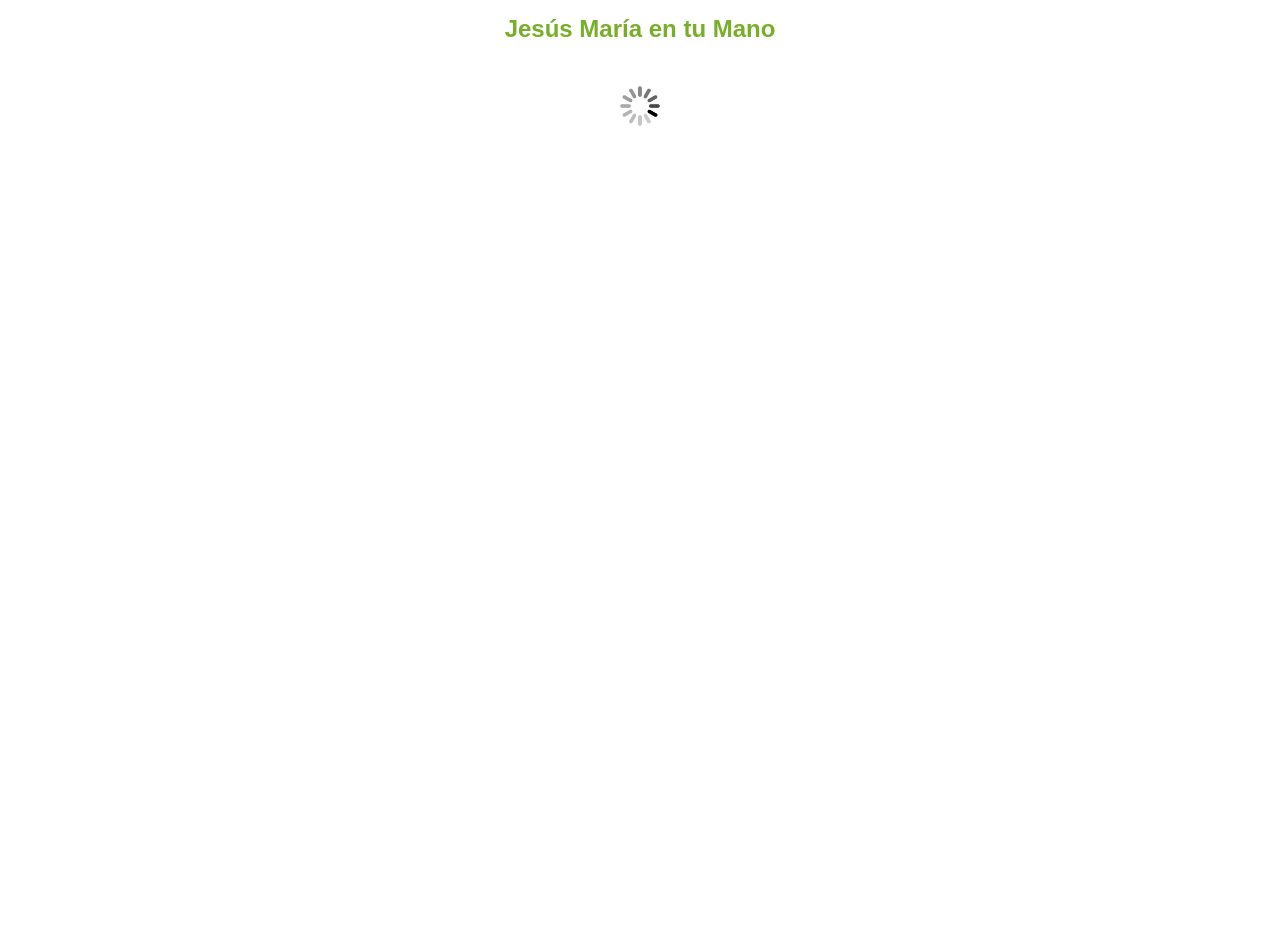
==== commit 5ea89884: "actualizacion de caracteres especiales" ====
--- a/dc/dc/index.html
+++ b/dc/dc/index.html
@@ -55,7 +55,7 @@
 <!-- <script src="libs/bootstrap/js/bootstrap.min.js"></script> -->
 <script src="libs/idangerous.swiper-2.1.min.js"></script>
 <script src="cordova.js"></script>
-<!-- <script type="text/javascript" charset="utf-8" src="PushNotification.js"></script> -->
+<script type="text/javascript" charset="utf-8" src="PushNotification.js"></script>
 
 <!-- APP SCRIPTS -->
 <script src="app/App.js"></script>
--- a/dc/dc/assets/styles.css
+++ b/dc/dc/assets/styles.css
@@ -91,10 +91,10 @@
 /*TODO: Modificar esto y pasarlo al div del LI*/
 .data-list-lightweight li.listSelected,
 .data-list li.listSelected {
-    color:#FFF;
+   /* color:#FFF;
     border-top:1px solid #999;
     background-color: #e8e8e8;
-    font-weight: bold;
+    font-weight: bold;*/
     /*background-image:url('images/more_disclosure_white.png');*/
 }
 
@@ -343,8 +343,8 @@
     .data-list li .listSelected #overlay #name,
     .data-list .listSelected div #name,
     .data-list li .listSelected div #name{
-        text-shadow: 1px 1px #000;
-        color: #8CE200;
+        /*text-shadow: 1px 1px #000;
+        color: #8CE200;*/
     }
 
     .green,
@@ -788,7 +788,7 @@
     }
     .homeButton{
        width:49%;
-       height: 15em;
+       height: 17em;
    }
    #thelist li{
       height: 5em;
@@ -809,6 +809,11 @@
     }
     .homeButton p{
     font-size: 1.4em;
+    margin-top: 0px;
+	margin-right: 0px;
+	margin-bottom: 50px;
+	margin-left: 0px;
+
     }
     .homeButton:first-child p{
     font-size: 1.6em !important;
